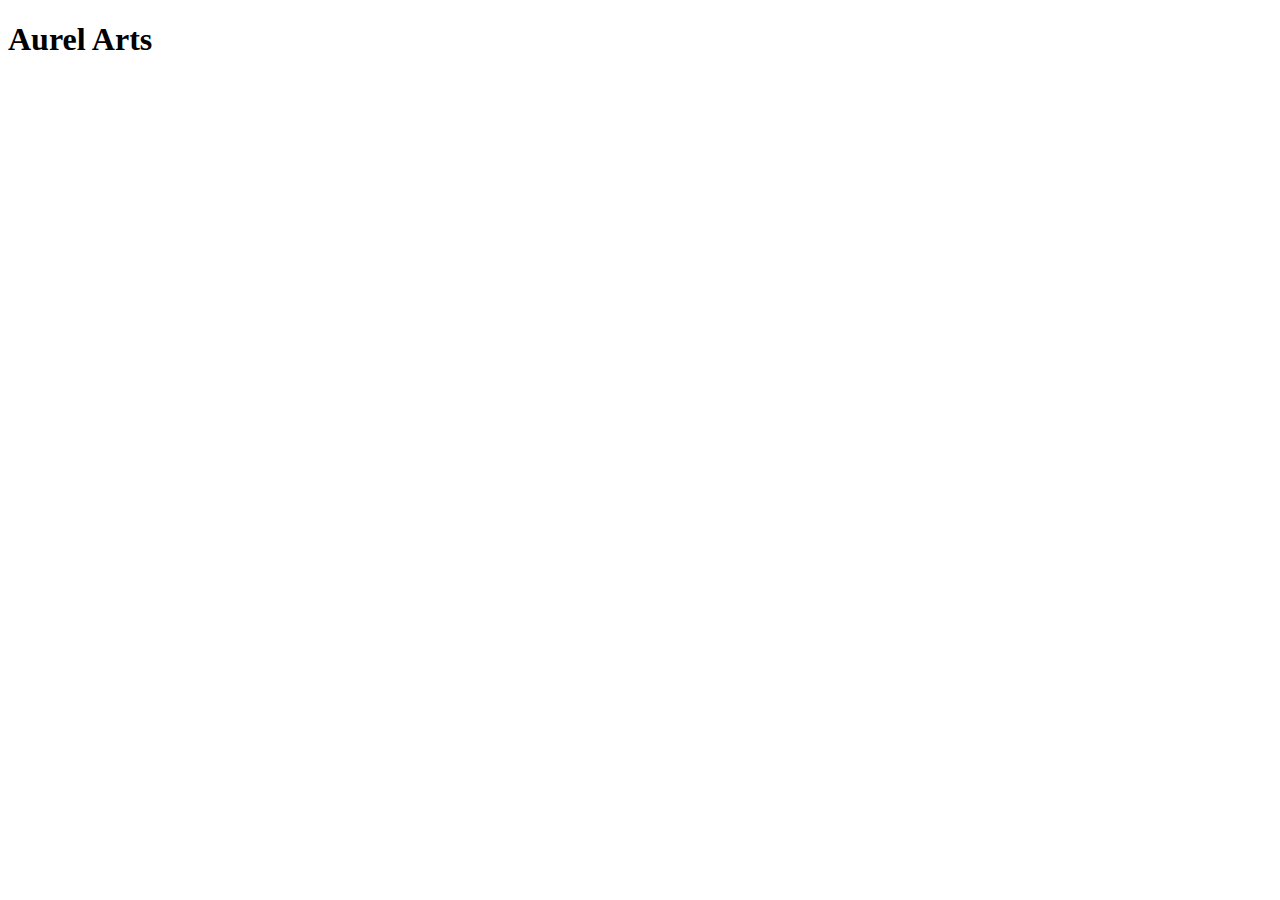
==== index.html @ 81c2f73c "Welcome to Aurel Arts!" ====
<!DOCTYPE html>
<html>
    <head>
        <title>Ghrimmaniel Personal Site</title>
        <link href="./resources/css/index.css" type="text/css" rel="stylesheet">
    </head>
    <body>
        <header id='banner'>
            <h1> Aurel Arts </h1>
            <nav></nav>
        </header>
    </body>
</html>
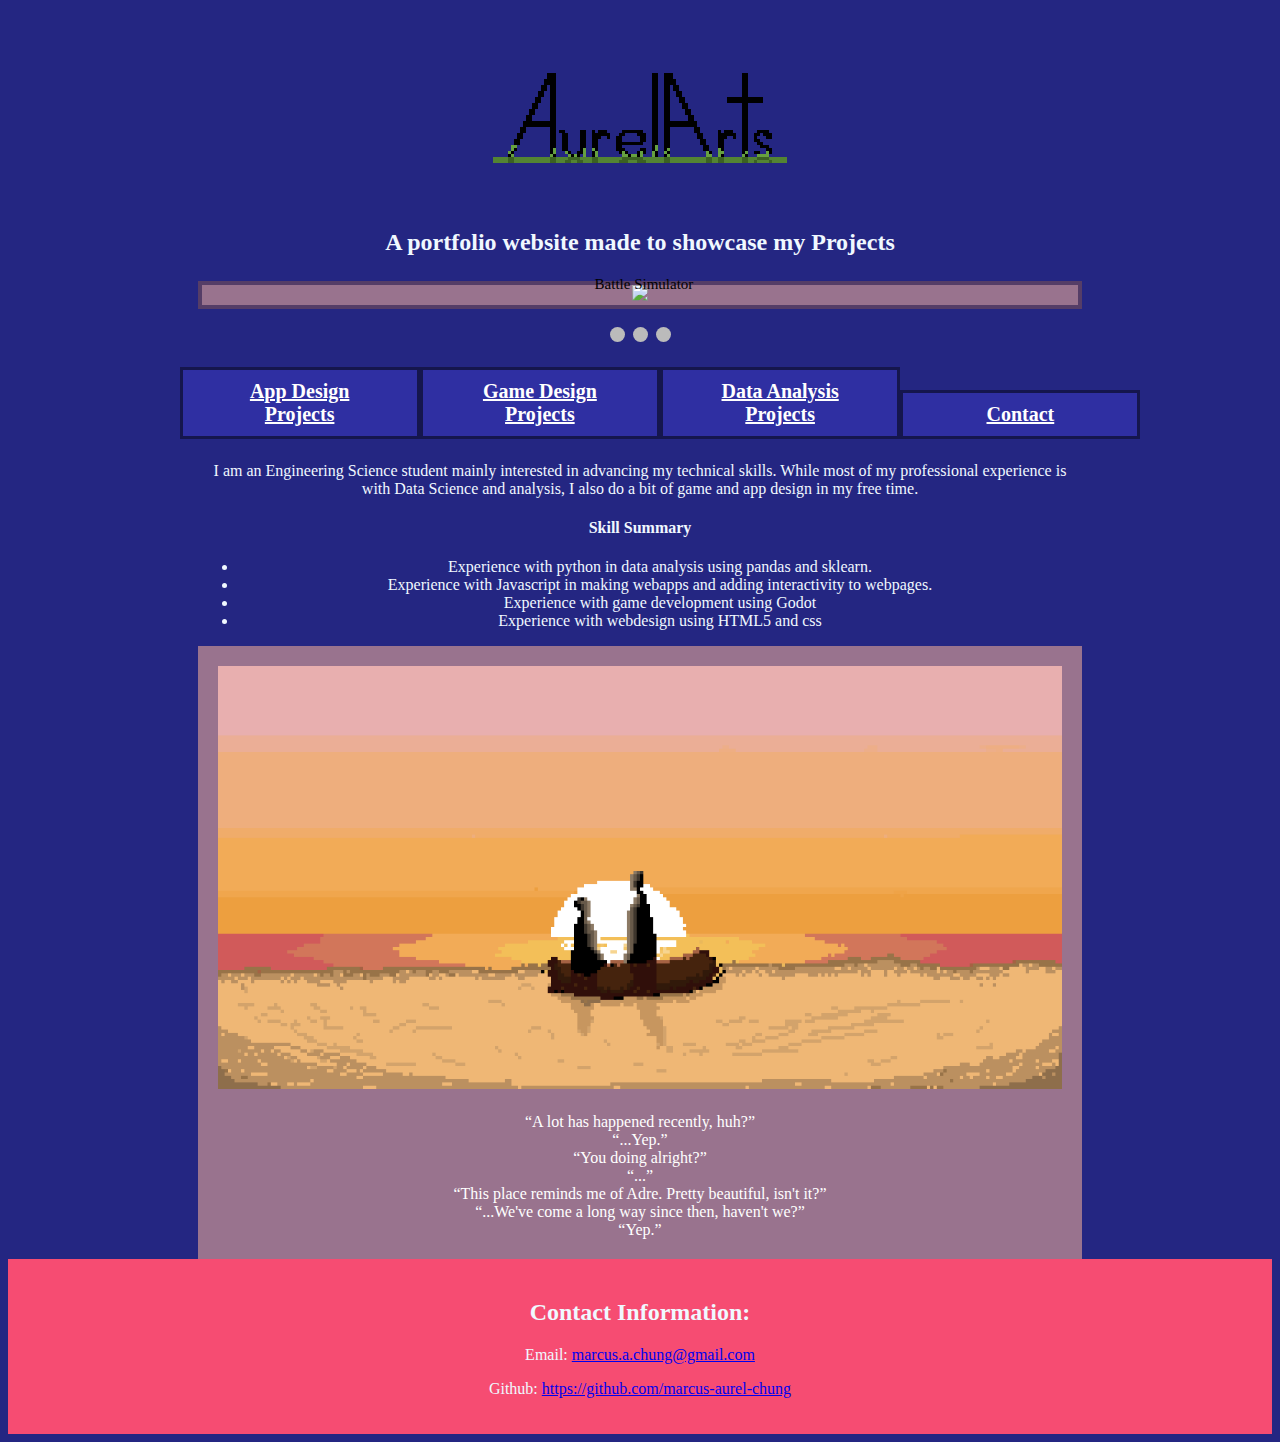
==== commit e642d1de: "Added logo and some css to the sidepages" ====
--- a/index.html
+++ b/index.html
@@ -1,13 +1,112 @@
 <!DOCTYPE html>
 <html>
     <head>
-        <title>Ghrimmaniel Personal Site</title>
-        <link href="./resources/css/index.css" type="text/css" rel="stylesheet">
+        <title>Marcus Chung</title>
+        <link href="../resources/index.css" type="text/css" rel="stylesheet">
+        <link rel="preconnect" href="https://fonts.gstatic.com">
+<link href="https://fonts.googleapis.com/css2?family=Fondamento&display=swap" rel="stylesheet">
+        <!-- <script src="../Javascript/index.js"></script> -->
     </head>
     <body>
-        <header id='banner'>
-            <h1> Aurel Arts </h1>
-            <nav></nav>
+        <header>
+            <div class='banner'>
+              <img src="resources/images/Logo.png">  
+              <h2> A portfolio website made to showcase my Projects</h2>
+            </div>
+            <section id='showcase'>
+                <div class="slideshow-container">
+                    <!-- Full-width images with number and caption text -->
+                    <div class="slides fade">
+                      <img class="showcaseslides" src="../resources/images/stockphotosyndrome.png" >
+                      <div class="slidetext">Pokemon Classifer</div>
+                    </div>
+                  
+                    <div class="slides fade">
+                      <img class="showcaseslides" src="../resources/images/KellyIdle.png">
+                      <div class="slidetext">First Pixel animation</div>
+                    </div>
+                  
+                    <div class="slides fade">
+                        <img class="showcaseslides" src="../resources/images/stockphotosyndrome.png">
+                        <div class="slidetext">Battle Simulator</div>
+                      </div>
+                  
+
+                  </div>
+                  <br>
+                  
+                  <!-- The dots/circles -->
+                  <div style="text-align:center">
+                    <span class="dot" onclick="currentSlide(1)"></span>
+                    <span class="dot" onclick="currentSlide(2)"></span>
+                    <span class="dot" onclick="currentSlide(3)"></span>
+                  </div>
+            </section>
+            <nav class='navigation'>
+                <ul>
+                    <li><a href='./webpages/program.html'>App Design <br> Projects</a></li>
+                    <li><a href="./webpages/game.html">Game Design <br> Projects</a></li>
+                    <li><a href="./webpages/data.html">Data Analysis <br> Projects</a></li>
+                    <li><a href="#contacts">Contact</a></li>
+                </ul>
+            </nav>
         </header>
+        <section class="content">
+            <p> I am an Engineering Science student mainly interested in advancing my technical skills. While most of my professional experience is with Data Science and analysis, I also do a bit of game and app design in my free time. </p>
+            <div class="skills">
+              <h4>Skill Summary</h4>
+              <ul>
+                <li>Experience with python in data analysis using pandas and sklearn.</li>
+                <li>Experience with Javascript in making webapps and adding interactivity to webpages.</li>
+                <li>Experience with game development using Godot</li>
+                <li>Experience with webdesign using HTML5 and css</li>
+              </ul>
+            </div>
+            
+            <div class="quote">
+                <img class="quotepic" src="../resources/images/quote.png">
+                <q>A lot has happened recently, huh?</q><br>
+                <q>...Yep.</q><br>
+                <q>You doing alright?</q><br>
+                <q>...</q><br>
+                <q>This place reminds me of Adre. Pretty beautiful, isn't it?</q><br>
+                <q>...We've come a long way since then, haven't we?</q><br>
+                <q>Yep.</q>
+            </div>
+        </section>
     </body>
+    <footer>
+        <h2 id='contacts' class="contacts"> Contact Information:</h2>
+        <p>Email: <a href='mailto:marcus.a.chung@gmail.com' target="_blank">marcus.a.chung@gmail.com</a></p>
+        <p>Github: <a href="https://github.com/marcus-aurel-chung" target="_blank">https://github.com/marcus-aurel-chung</a> </p>
+    </footer>
+    <script>
+
+var slideIndex = 1;
+showSlides(1);
+
+// Next/previous controls
+function plusSlides(n) {
+  showSlides(slideIndex += n);
+}
+
+// Thumbnail image controls
+function currentSlide(n) {
+  showSlides(slideIndex = n);
+}
+
+showSlides();
+
+function showSlides() {
+  var i;
+  var slides = document.getElementsByClassName("slides");
+  for (i = 0; i < slides.length; i++) {
+    slides[i].style.display = "none";
+  }
+  slideIndex++;
+  if (slideIndex > slides.length) {slideIndex = 1}
+  slides[slideIndex-1].style.display = "block";
+  setTimeout(showSlides, 5000); // Change image every 2 seconds
+}
+    </script>
 </html>
--- a/resources/index.css
+++ b/resources/index.css
@@ -0,0 +1,158 @@
+@font-face {
+  font-family: 'OverpassBanner';
+  src: url('../resources/fonts/Overpass/Overpass-ExtraBold.ttf') format('truetype');
+  font-family:  'OverpassRegular';
+  src: url('../resources/fonts/Overpass/Overpass-Regular.ttf') format('truetype');
+}
+
+/* css */
+html {
+  text-align: center;
+  font-family: "OverpassRegular";
+  background-color: #242682;
+}
+
+body {
+    color: aliceblue;
+}
+
+
+.banner {
+    background-color: #242682;
+    font-family: "OverpassBanner";
+    padding: 5px;
+}
+
+footer {
+  background-color: #F64C72;
+  padding: 20px;
+}
+
+.navigation {
+  align-items: center;
+  /* position: fixed; */
+  height: 100px;
+  top: 0;
+  width: 100%;
+  padding: 20px 0;
+  font-size: 1px;
+
+}
+nav li {
+  display: inline-block;
+  font-size: 20px;
+  font-weight: 600;
+  width: 15rem;
+  padding: 10px;
+  border: 3px solid #15164d;
+  background-color: #2F2FA2;
+}
+
+nav a {
+  color: white;
+}
+
+/*Slideshow*/
+* {box-sizing:border-box}
+
+/* Slideshow container */
+.slideshow-container {
+  max-width: 70%;
+  position: relative;
+  background-color: #99738E;
+  margin: auto;
+}
+
+.showcaseslides {
+  height: 26em;
+}
+
+/* Hide the images by default */
+.slides {
+  display: none;
+  border: 4px solid #553D67;
+}
+
+
+/* Position the "next button" to the right */
+.next {
+  right: 0;
+  border-radius: 3px 0 0 3px;
+}
+
+/* On hover, add a black background color with a little bit see-through */
+.prev:hover, .next:hover {
+  background-color: rgba(0,0,0,0.8);
+}
+
+/* Caption text */
+.slidetext {
+  color:black;
+  font-size: 15px;
+  padding: 8px 12px;
+  position: absolute;
+  bottom: 8px;
+  width: 100%;
+  text-align: center;
+}
+
+
+
+/* The dots/bullets/indicators */
+.dot {
+  cursor: pointer;
+  height: 15px;
+  width: 15px;
+  margin: 0 2px;
+  background-color: #bbb;
+  border-radius: 50%;
+  display: inline-block;
+  transition: background-color 0.6s ease;
+}
+
+.active, .dot:hover {
+  background-color: #717171;
+}
+
+/* Fading animation */
+.fade {
+  -webkit-animation-name: fade;
+  -webkit-animation-duration: 1.5s;
+  animation-name: fade;
+  animation-duration: 1.5s;
+}
+
+@-webkit-keyframes fade {
+  from {opacity: .4}
+  to {opacity: 1}
+}
+
+@keyframes fade {
+  from {opacity: .4}
+  to {opacity: 1}
+}
+
+.quote {
+  display:block;
+  background-color: aliceblue;
+  color:black;
+  padding: 20px;
+  margin-left: auto;
+  margin-right: auto;
+  background-color: #99738E;
+}
+.quote q{
+  color: white;
+}
+
+.quotepic{
+  max-width: 100%;
+  height: auto;
+  padding-bottom: 20px;
+}
+.content {
+  text-align: center;
+  width: 70%;
+  margin-left: auto;
+  margin-right: auto;
+}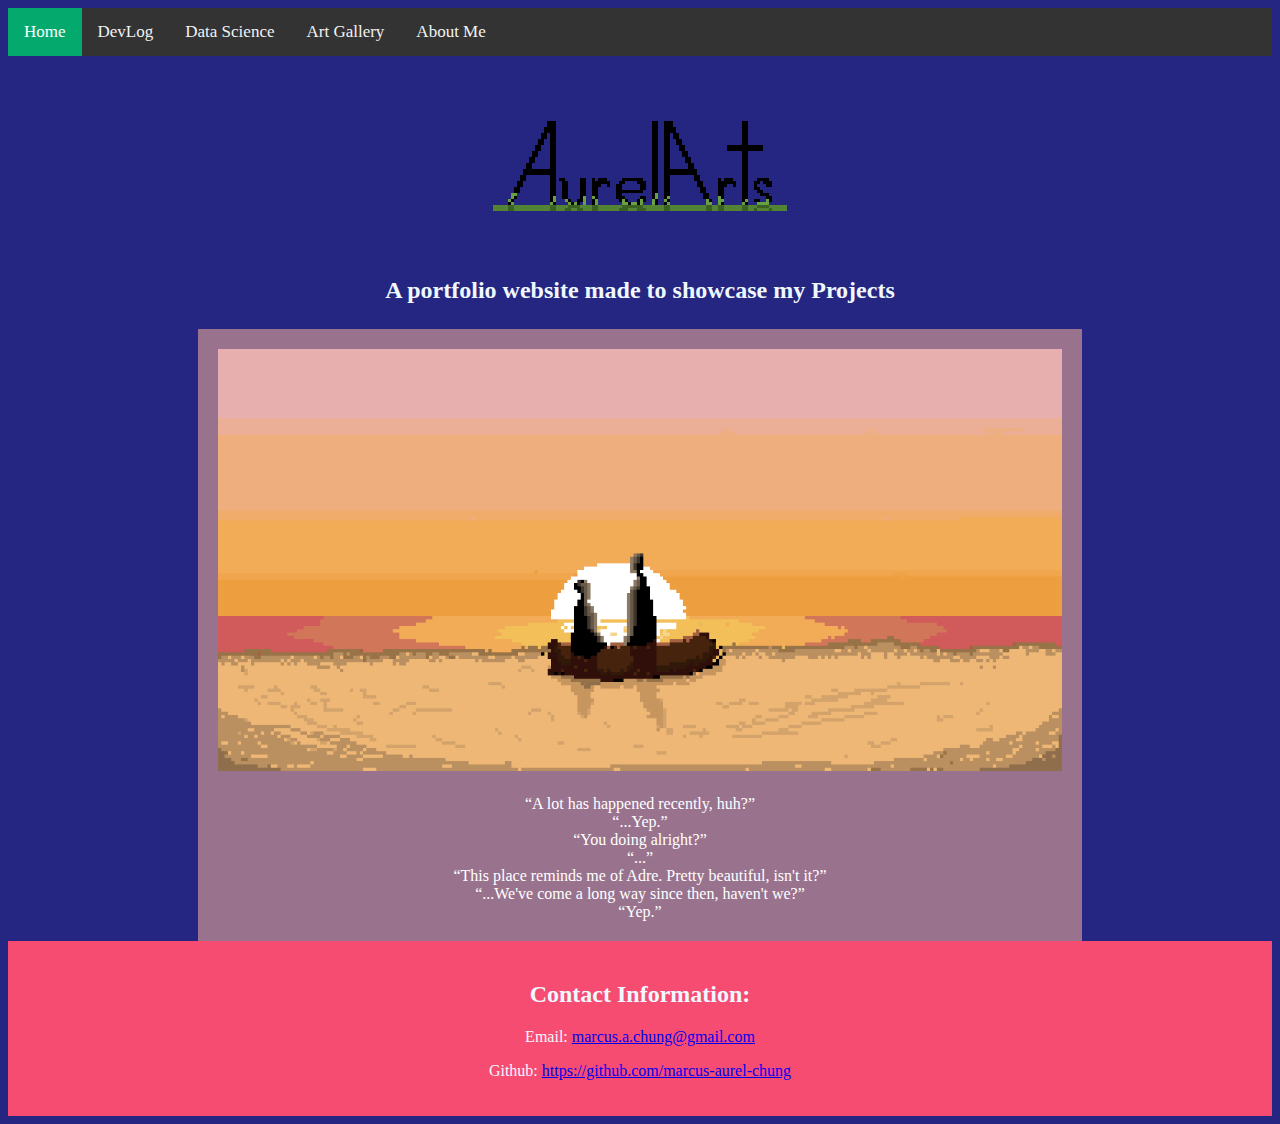
==== commit 8b8c9d95: "wheee" ====
--- a/index.html
+++ b/index.html
@@ -2,32 +2,39 @@
 <html>
     <head>
         <title>Marcus Chung</title>
-        <link href="../resources/index.css" type="text/css" rel="stylesheet">
+        <link href="./resources/index.css" type="text/css" rel="stylesheet">
         <link rel="preconnect" href="https://fonts.gstatic.com">
 <link href="https://fonts.googleapis.com/css2?family=Fondamento&display=swap" rel="stylesheet">
         <!-- <script src="../Javascript/index.js"></script> -->
     </head>
     <body>
         <header>
+          <div class="topnav">
+            <a class="active" href="./index.html">Home</a>
+            <a href="./Webpages/game.html">DevLog</a>
+            <a href="./Webpages/data.html">Data Science</a>
+            <a href="./Webpages/gallery.html">Art Gallery</a>
+            <a href="./Webpages/about.html">About Me</a>
+          </div>
             <div class='banner'>
               <img src="resources/images/Logo.png">  
               <h2> A portfolio website made to showcase my Projects</h2>
             </div>
-            <section id='showcase'>
+            <!-- <section id='showcase'>
                 <div class="slideshow-container">
-                    <!-- Full-width images with number and caption text -->
+
                     <div class="slides fade">
-                      <img class="showcaseslides" src="../resources/images/stockphotosyndrome.png" >
+                      <img class="showcaseslides" src="./resources/images/stockphotosyndrome.png" >
                       <div class="slidetext">Pokemon Classifer</div>
                     </div>
                   
                     <div class="slides fade">
-                      <img class="showcaseslides" src="../resources/images/KellyIdle.png">
+                      <img class="showcaseslides" src="./resources/images/KellyIdle.png">
                       <div class="slidetext">First Pixel animation</div>
                     </div>
                   
                     <div class="slides fade">
-                        <img class="showcaseslides" src="../resources/images/stockphotosyndrome.png">
+                        <img class="showcaseslides" src="./resources/images/stockphotosyndrome.png">
                         <div class="slidetext">Battle Simulator</div>
                       </div>
                   
@@ -35,37 +42,19 @@
                   </div>
                   <br>
                   
-                  <!-- The dots/circles -->
+
                   <div style="text-align:center">
                     <span class="dot" onclick="currentSlide(1)"></span>
                     <span class="dot" onclick="currentSlide(2)"></span>
                     <span class="dot" onclick="currentSlide(3)"></span>
                   </div>
-            </section>
-            <nav class='navigation'>
-                <ul>
-                    <li><a href='./webpages/program.html'>App Design <br> Projects</a></li>
-                    <li><a href="./webpages/game.html">Game Design <br> Projects</a></li>
-                    <li><a href="./webpages/data.html">Data Analysis <br> Projects</a></li>
-                    <li><a href="#contacts">Contact</a></li>
-                </ul>
-            </nav>
+                </section> -->
         </header>
-        <section class="content">
-            <p> I am an Engineering Science student mainly interested in advancing my technical skills. While most of my professional experience is with Data Science and analysis, I also do a bit of game and app design in my free time. </p>
-            <div class="skills">
-              <h4>Skill Summary</h4>
-              <ul>
-                <li>Experience with python in data analysis using pandas and sklearn.</li>
-                <li>Experience with Javascript in making webapps and adding interactivity to webpages.</li>
-                <li>Experience with game development using Godot</li>
-                <li>Experience with webdesign using HTML5 and css</li>
-              </ul>
-            </div>
-            
+        <section class="content">            
             <div class="quote">
-                <img class="quotepic" src="../resources/images/quote.png">
+                <img class="quotepic" src="./resources/images/quote.png">
                 <q>A lot has happened recently, huh?</q><br>
+
                 <q>...Yep.</q><br>
                 <q>You doing alright?</q><br>
                 <q>...</q><br>
--- a/resources/index.css
+++ b/resources/index.css
@@ -28,27 +28,30 @@
   padding: 20px;
 }
 
-.navigation {
-  align-items: center;
-  /* position: fixed; */
-  height: 100px;
-  top: 0;
-  width: 100%;
-  padding: 20px 0;
-  font-size: 1px;
-
-}
-nav li {
-  display: inline-block;
-  font-size: 20px;
-  font-weight: 600;
-  width: 15rem;
-  padding: 10px;
-  border: 3px solid #15164d;
-  background-color: #2F2FA2;
+.topnav {
+  background-color: #333;
+  overflow: hidden;
 }
 
-nav a {
+/* Style the links inside the navigation bar */
+.topnav a {
+  float: left;
+  color: #f2f2f2;
+  text-align: center;
+  padding: 14px 16px;
+  text-decoration: none;
+  font-size: 17px;
+}
+
+/* Change the color of links on hover */
+.topnav a:hover {
+  background-color: #ddd;
+  color: black;
+}
+
+/* Add a color to the active/current link */
+.topnav a.active {
+  background-color: #04AA6D;
   color: white;
 }
 
